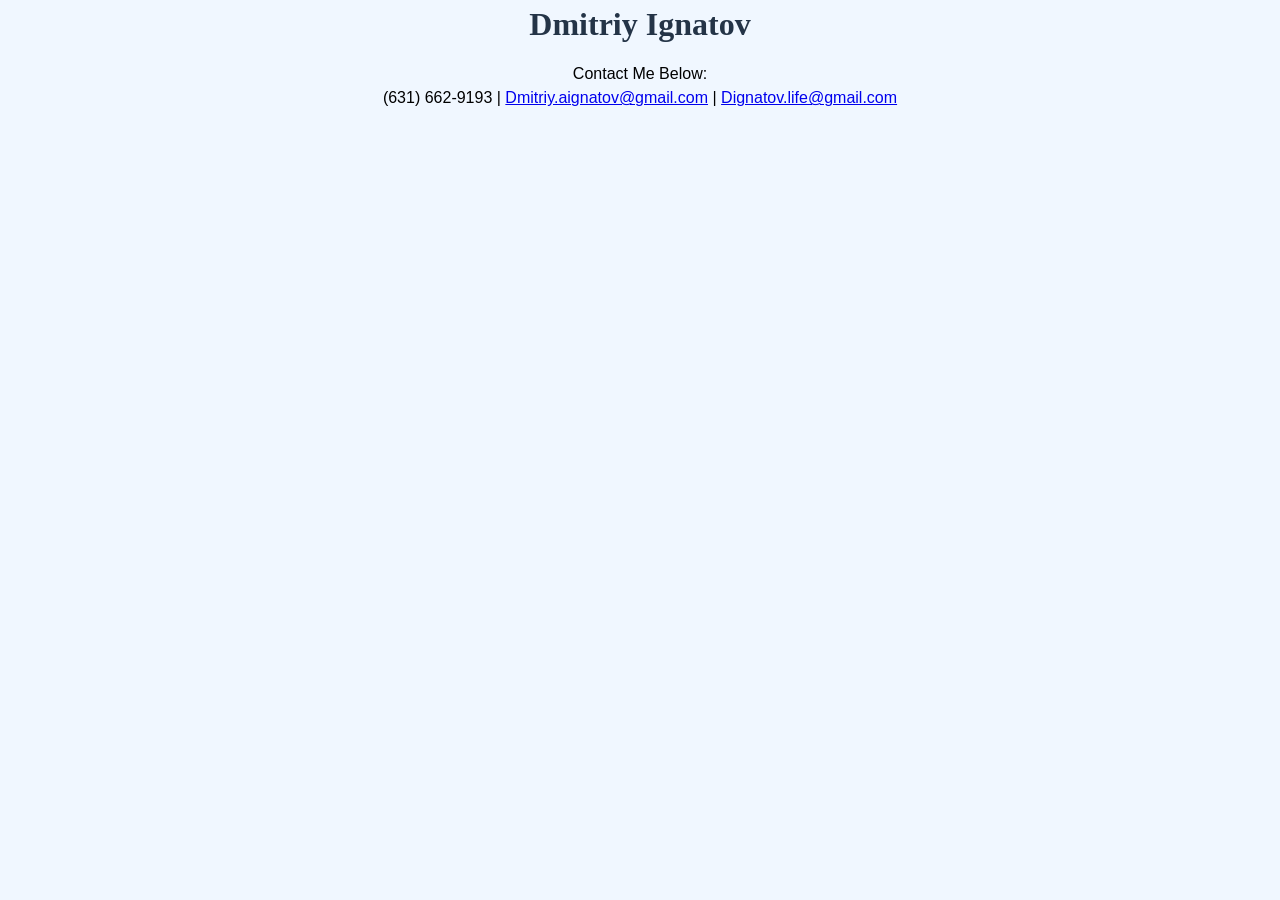
==== resume.html @ a0b46398 "removed adress in resume html" ====
<!DOCTYPE html>
<html lang="en">
  <head>
    <meta charset="utf-8" />
    <meta name="viewport" content="width=device-width,initial-scale=1" />
    <title>Resume - Dmitriy Ignatov</title>
    <link rel="stylesheet" href="styles.css" />
  </head>

  <body>
    <div class="resume">
      <h1>Dmitriy Ignatov</h1>
      <p>
        Contact Me Below: <br />
        (631) 662-9193 | 
        <a href="mailto:Dmitriy.aignatov@gmail.com">Dmitriy.aignatov@gmail.com</a> |
        <a href="mailto:Dignatov.life@gmail.com">Dignatov.life@gmail.com</a>
      </p>
---- styles.css ----
/* Base */
:root{
  --ink:#243447;
  --paper:#f0f7ff;
  --subtle:#6b7a90;
  --about-bg:#e8f4ff;
  --skills-bg:#fff6e5;
  --projects-bg:#eefaf1;
  --contact-bg:rgb(180,195,211);
  --border:#c6defa;
}

*{ box-sizing:border-box; }
html,body{ margin:0; padding:0; }

body{
  background:var(--paper);
  font-family: Arial, Helvetica, sans-serif;
  color:#000;
  line-height:1.55;
  text-align:center;
}

/* Layout */
.container{
  max-width: 960px;
  margin: 0 auto;
  padding: 0 20px 40px;
}

.site-header{ padding: 32px 16px 8px; }

h1{
  margin:0 0 8px;
  color:var(--ink);
  font-family: "Times New Roman", Times, serif;
}

.tagline{ margin:0 0 24px; color:var(--subtle); }

/* Section cards */
.card{
  background:#fff;
  padding:16px 18px;
  border:1px solid #e3e8ef;
  border-radius:12px;
  margin:24px auto;
  width:min(100%, 960px);
}

.about{   background: var(--about-bg);   border-color: var(--border); }
.skills{  background: var(--skills-bg);  border-color: #f3d09a; }
.contact{ background: var(--contact-bg); border-color: lightslategray; }

/* Headings & text */
h2, h3{
  color:var(--ink);
  font-family:"Times New Roman", Times, serif;
  text-align:center;
  margin:0 0 12px;
}

p{
  margin:12px auto;
  max-width: 70ch;
}

/* Projects section (container) */
.projects{
  background:var(--projects-bg);
  border:1px solid #c9e9d0;
  border-radius:12px;
  padding:16px;
  margin:24px auto;
  width:min(100%, 960px);
}

.projects > h2{
  width:100%;
  margin:4px 6px 12px;
}

/* 3-up grid for project boxes */
.projects-grid{
  display:grid;
  grid-template-columns: repeat(3, 1fr);
  gap:16px;
}

/* Individual project cards */
.project{
  background:#fff;
  border:1px solid #e5e7eb;
  border-radius:16px;
  padding:16px;
  display:flex;
  flex-direction:column;
  align-items:center;
  text-align:center;
}

.project-link{ text-decoration:none; }
.project-link h3{ margin:4px 0 10px; }

/* Image/thumb frame (also used by PDF preview) */
.thumb{
  display:block;
  border-radius:12px;
  overflow:hidden;
  border:1px solid #e5e7eb;
  width:100%;
  max-width:100%;
  margin:0 auto;
}

.thumb img{
  display:block;
  width:100%;
  height:auto;
}

.pdf-thumb{
  width:100%;
  height:300px; /* matches Week 08 guidance */
  border:2px solid rgb(126, 14, 201);
  display:block;
  margin:10px auto;
  border-radius:12px;
}

/* Caption */
.project-caption{ margin-top:10px; }

/* Footer contact */
.contact a{ color:#0b5cab; text-decoration:none; }
.contact a:hover{ text-decoration:underline; }

/* Responsive */
@media (max-width: 900px){
  .projects-grid{ grid-template-columns: repeat(2, 1fr); }
}

@media (max-width: 640px){
  h1{ font-size:1.75rem; }
  .projects{ padding:12px; }
  .projects-grid{ grid-template-columns: 1fr; }
}
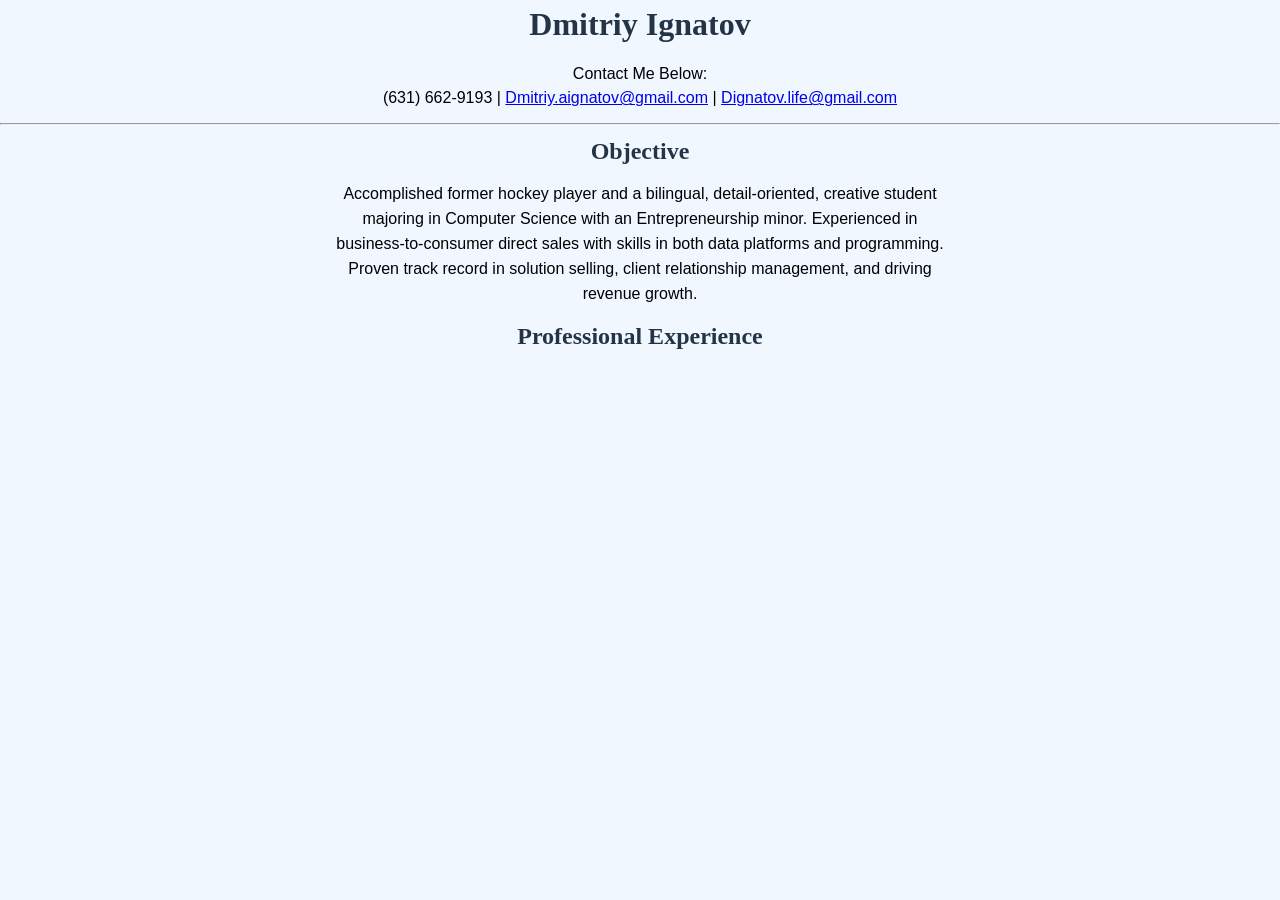
==== commit 5a863935: "added headers moving down resume checking out that everything looks good before mving forward" ====
--- a/resume.html
+++ b/resume.html
@@ -17,3 +17,16 @@
         <a href="mailto:Dignatov.life@gmail.com">Dignatov.life@gmail.com</a>
       </p>
 
+      <hr />
+
+      <section>
+        <h2>Objective</h2>
+        <p>
+            Accomplished former hockey player and a bilingual, detail-oriented, creative student majoring in Computer Science with an Entrepreneurship minor. Experienced in business-to-consumer direct sales with skills in both data platforms and programming. Proven track record in solution selling, client relationship management, and driving revenue growth.  
+        </p>
+      </section>
+
+      <section>
+        <h2>Professional Experience</h2>
+      </section>
+
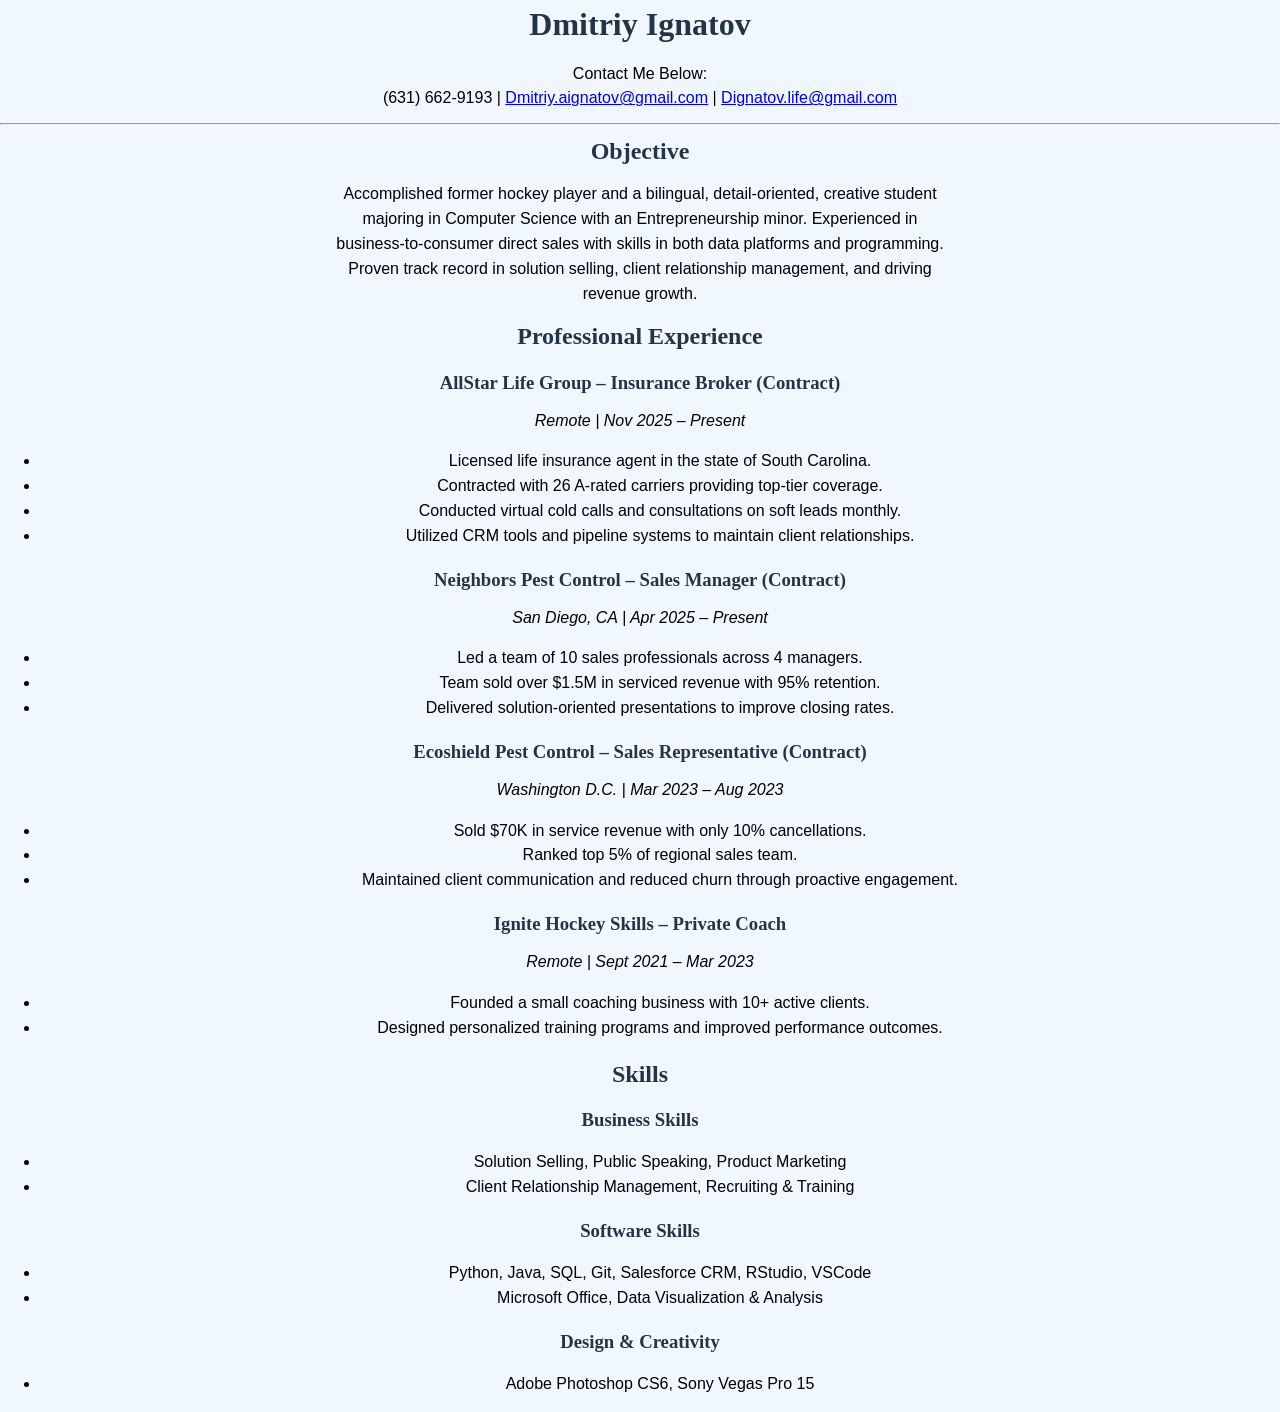
==== commit a9f0e883: "adding more" ====
--- a/resume.html
+++ b/resume.html
@@ -28,5 +28,58 @@
 
       <section>
         <h2>Professional Experience</h2>
+
+         <h3>AllStar Life Group – Insurance Broker (Contract)</h3>
+        <p><em>Remote | Nov 2025 – Present</em></p>
+        <ul>
+          <li>Licensed life insurance agent in the state of South Carolina.</li>
+          <li>Contracted with 26 A-rated carriers providing top-tier coverage.</li>
+          <li>Conducted virtual cold calls and consultations on soft leads monthly.</li>
+          <li>Utilized CRM tools and pipeline systems to maintain client relationships.</li>
+        </ul>
+
+        <h3>Neighbors Pest Control – Sales Manager (Contract)</h3>
+        <p><em>San Diego, CA | Apr 2025 – Present</em></p>
+        <ul>
+          <li>Led a team of 10 sales professionals across 4 managers.</li>
+          <li>Team sold over $1.5M in serviced revenue with 95% retention.</li>
+          <li>Delivered solution-oriented presentations to improve closing rates.</li>
+        </ul>
+
+        <h3>Ecoshield Pest Control – Sales Representative (Contract)</h3>
+        <p><em>Washington D.C. | Mar 2023 – Aug 2023</em></p>
+        <ul>
+          <li>Sold $70K in service revenue with only 10% cancellations.</li>
+          <li>Ranked top 5% of regional sales team.</li>
+          <li>Maintained client communication and reduced churn through proactive engagement.</li>
+        </ul>
+
+        <h3>Ignite Hockey Skills – Private Coach</h3>
+        <p><em>Remote | Sept 2021 – Mar 2023</em></p>
+        <ul>
+          <li>Founded a small coaching business with 10+ active clients.</li>
+          <li>Designed personalized training programs and improved performance outcomes.</li>
+        </ul>
       </section>
 
+      <section>
+        <h2>Skills</h2>
+        <h3>Business Skills</h3>
+        <ul>
+          <li>Solution Selling, Public Speaking, Product Marketing</li>
+          <li>Client Relationship Management, Recruiting & Training</li>
+        </ul>
+
+        <h3>Software Skills</h3>
+        <ul>
+          <li>Python, Java, SQL, Git, Salesforce CRM, RStudio, VSCode</li>
+          <li>Microsoft Office, Data Visualization & Analysis</li>
+        </ul>
+
+        <h3>Design & Creativity</h3>
+        <ul>
+          <li>Adobe Photoshop CS6, Sony Vegas Pro 15</li>
+        </ul>
+      </section>
+
+
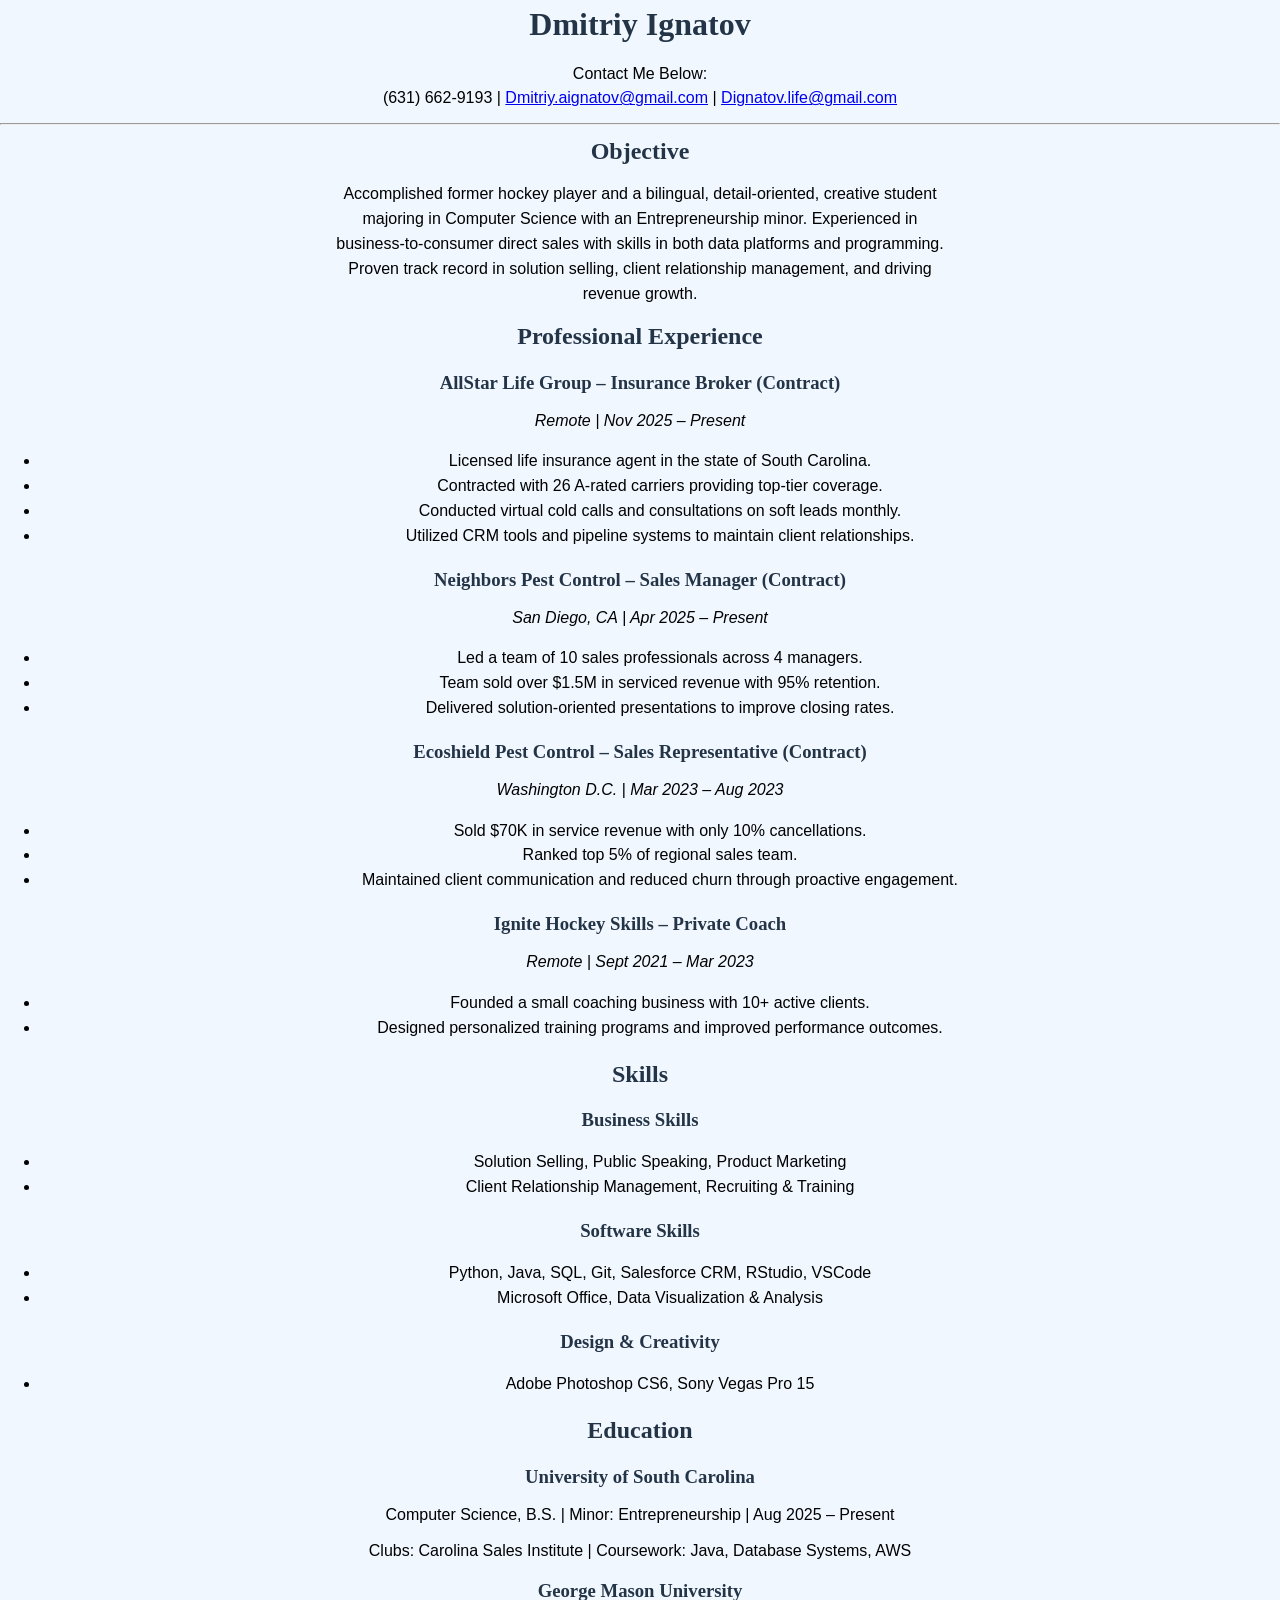
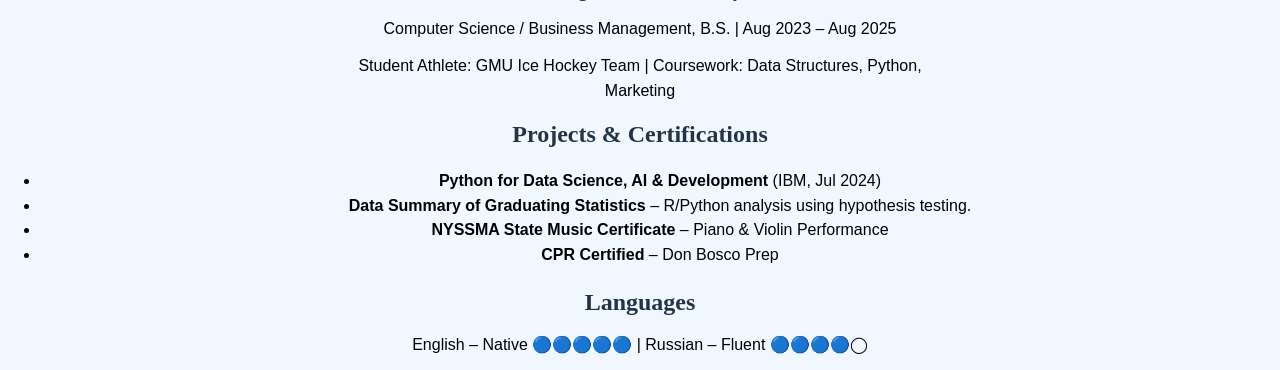
==== commit 6feea95b: "doing some more adding had chat create lil images of circle lets see if it treranslates" ====
--- a/resume.html
+++ b/resume.html
@@ -26,6 +26,8 @@
         </p>
       </section>
 
+      <!-- Chat helped me a bit here withthe formatting making it look clean and have each experience be separated. However, i want to keep that format but remove the bullerted points I will play around with this later
+    -->
       <section>
         <h2>Professional Experience</h2>
 
@@ -82,4 +84,35 @@
         </ul>
       </section>
 
+      <section>
+        <h2>Education</h2>
+        <h3>University of South Carolina</h3>
+        <p>Computer Science, B.S. | Minor: Entrepreneurship | Aug 2025 – Present</p>
+        <p>Clubs: Carolina Sales Institute | Coursework: Java, Database Systems, AWS</p>
 
+        <h3>George Mason University</h3>
+        <p>Computer Science / Business Management, B.S. | Aug 2023 – Aug 2025</p>
+        <p>Student Athlete: GMU Ice Hockey Team | Coursework: Data Structures, Python, Marketing</p>
+      </section>
+
+      <section>
+        <h2>Projects & Certifications</h2>
+        <ul>
+          <li><strong>Python for Data Science, AI & Development</strong> (IBM, Jul 2024)</li>
+          <li><strong>Data Summary of Graduating Statistics</strong> – R/Python analysis using hypothesis testing.</li>
+          <li><strong>NYSSMA State Music Certificate</strong> – Piano & Violin Performance</li>
+          <li><strong>CPR Certified</strong> – Don Bosco Prep</li>
+        </ul>
+      </section>
+
+      <!-- I had chat create the same lil blue circles as in my act resume lets see if it act translates to the html as such-->
+      <section>
+        <h2>Languages</h2>
+        <p>English – Native 🔵🔵🔵🔵🔵 | Russian – Fluent 🔵🔵🔵🔵◯</p>
+      </section>
+
+    </div>
+  </body>
+</html>
+
+
--- a/styles.css
+++ b/styles.css
@@ -145,3 +145,5 @@
   .projects{ padding:12px; }
   .projects-grid{ grid-template-columns: 1fr; }
 }
+
+/* Resune styling below */
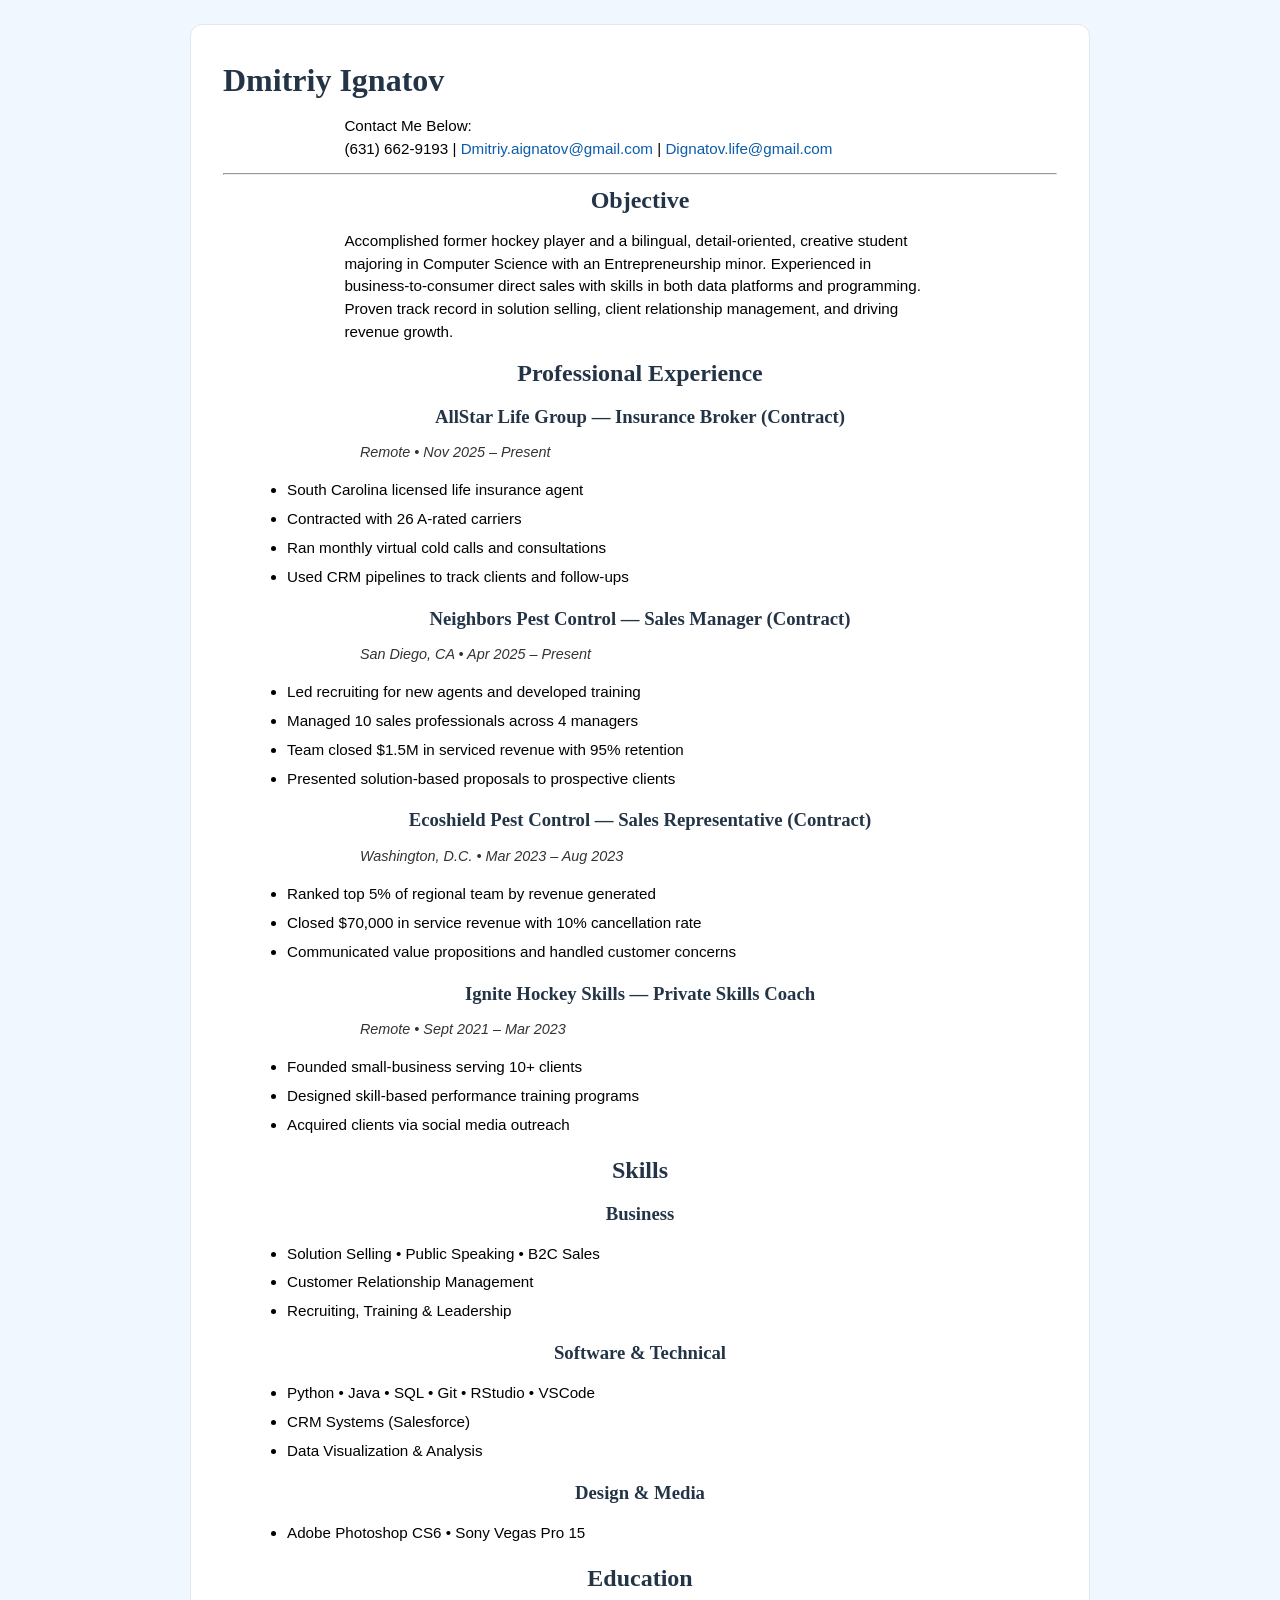
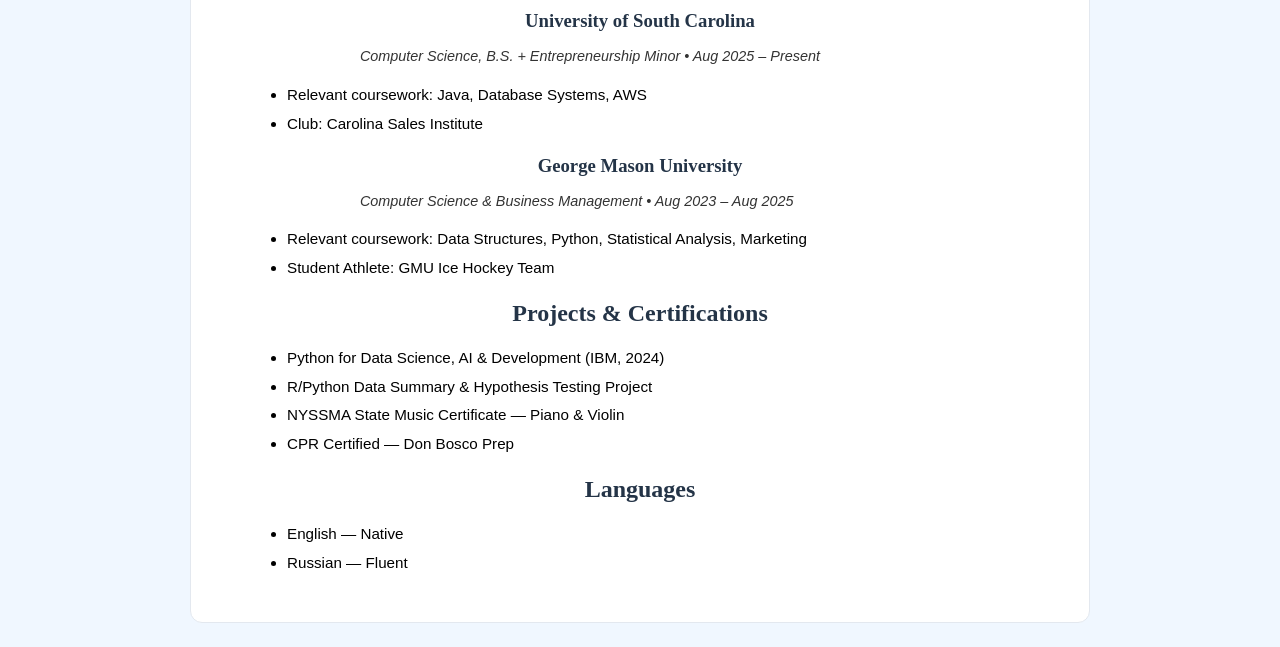
==== commit ff5c4774: "removing bullet points cleaning up the style making sure it look spreofessional" ====
--- a/resume.html
+++ b/resume.html
@@ -31,88 +31,101 @@
       <section>
         <h2>Professional Experience</h2>
 
-         <h3>AllStar Life Group – Insurance Broker (Contract)</h3>
-        <p><em>Remote | Nov 2025 – Present</em></p>
-        <ul>
-          <li>Licensed life insurance agent in the state of South Carolina.</li>
-          <li>Contracted with 26 A-rated carriers providing top-tier coverage.</li>
-          <li>Conducted virtual cold calls and consultations on soft leads monthly.</li>
-          <li>Utilized CRM tools and pipeline systems to maintain client relationships.</li>
+        <h3>AllStar Life Group — Insurance Broker (Contract)</h3>
+        <p class="sub">Remote • Nov 2025 – Present</p>
+        <ul class="no-bullets">
+            <li>South Carolina licensed life insurance agent</li>
+            <li>Contracted with 26 A-rated carriers</li>
+            <li>Ran monthly virtual cold calls and consultations</li>
+            <li>Used CRM pipelines to track clients and follow-ups</li>
         </ul>
 
-        <h3>Neighbors Pest Control – Sales Manager (Contract)</h3>
-        <p><em>San Diego, CA | Apr 2025 – Present</em></p>
-        <ul>
-          <li>Led a team of 10 sales professionals across 4 managers.</li>
-          <li>Team sold over $1.5M in serviced revenue with 95% retention.</li>
-          <li>Delivered solution-oriented presentations to improve closing rates.</li>
+        <h3>Neighbors Pest Control — Sales Manager (Contract)</h3>
+        <p class="sub">San Diego, CA • Apr 2025 – Present</p>
+        <ul class="no-bullets">
+            <li>Led recruiting for new agents and developed training</li>
+            <li>Managed 10 sales professionals across 4 managers</li>
+            <li>Team closed $1.5M in serviced revenue with 95% retention</li>
+            <li>Presented solution-based proposals to prospective clients</li>
         </ul>
 
-        <h3>Ecoshield Pest Control – Sales Representative (Contract)</h3>
-        <p><em>Washington D.C. | Mar 2023 – Aug 2023</em></p>
-        <ul>
-          <li>Sold $70K in service revenue with only 10% cancellations.</li>
-          <li>Ranked top 5% of regional sales team.</li>
-          <li>Maintained client communication and reduced churn through proactive engagement.</li>
+        <h3>Ecoshield Pest Control — Sales Representative (Contract)</h3>
+        <p class="sub">Washington, D.C. • Mar 2023 – Aug 2023</p>
+        <ul class="no-bullets">
+            <li>Ranked top 5% of regional team by revenue generated</li>
+            <li>Closed $70,000 in service revenue with 10% cancellation rate</li>
+            <li>Communicated value propositions and handled customer concerns</li>
         </ul>
 
-        <h3>Ignite Hockey Skills – Private Coach</h3>
-        <p><em>Remote | Sept 2021 – Mar 2023</em></p>
-        <ul>
-          <li>Founded a small coaching business with 10+ active clients.</li>
-          <li>Designed personalized training programs and improved performance outcomes.</li>
+        <h3>Ignite Hockey Skills — Private Skills Coach</h3>
+        <p class="sub">Remote • Sept 2021 – Mar 2023</p>
+        <ul class="no-bullets">
+            <li>Founded small-business serving 10+ clients</li>
+            <li>Designed skill-based performance training programs</li>
+            <li>Acquired clients via social media outreach</li>
         </ul>
       </section>
 
-      <section>
+     <section>
         <h2>Skills</h2>
-        <h3>Business Skills</h3>
-        <ul>
-          <li>Solution Selling, Public Speaking, Product Marketing</li>
-          <li>Client Relationship Management, Recruiting & Training</li>
+
+        <h3>Business</h3>
+        <ul class="no-bullets">
+            <li>Solution Selling • Public Speaking • B2C Sales</li>
+            <li>Customer Relationship Management</li>
+            <li>Recruiting, Training & Leadership</li>
         </ul>
 
-        <h3>Software Skills</h3>
-        <ul>
-          <li>Python, Java, SQL, Git, Salesforce CRM, RStudio, VSCode</li>
-          <li>Microsoft Office, Data Visualization & Analysis</li>
+        <h3>Software & Technical</h3>
+        <ul class="no-bullets">
+            <li>Python • Java • SQL • Git • RStudio • VSCode</li>
+            <li>CRM Systems (Salesforce)</li>
+            <li>Data Visualization & Analysis</li>
         </ul>
 
-        <h3>Design & Creativity</h3>
-        <ul>
-          <li>Adobe Photoshop CS6, Sony Vegas Pro 15</li>
+        <h3>Design & Media</h3>
+        <ul class="no-bullets">
+            <li>Adobe Photoshop CS6 • Sony Vegas Pro 15</li>       
         </ul>
-      </section>
+     </section>
 
-      <section>
+     <section>
         <h2>Education</h2>
+
         <h3>University of South Carolina</h3>
-        <p>Computer Science, B.S. | Minor: Entrepreneurship | Aug 2025 – Present</p>
-        <p>Clubs: Carolina Sales Institute | Coursework: Java, Database Systems, AWS</p>
+        <p class="sub">Computer Science, B.S. + Entrepreneurship Minor • Aug 2025 – Present</p>
+        <ul class="no-bullets">
+            <li>Relevant coursework: Java, Database Systems, AWS</li>
+            <li>Club: Carolina Sales Institute</li>
+        </ul>
 
         <h3>George Mason University</h3>
-        <p>Computer Science / Business Management, B.S. | Aug 2023 – Aug 2025</p>
-        <p>Student Athlete: GMU Ice Hockey Team | Coursework: Data Structures, Python, Marketing</p>
-      </section>
+        <p class="sub">Computer Science & Business Management • Aug 2023 – Aug 2025</p>
+        <ul class="no-bullets">
+            <li>Relevant coursework: Data Structures, Python, Statistical Analysis, Marketing</li>
+            <li>Student Athlete: GMU Ice Hockey Team</li>
+        </ul>
+     </section>
 
-      <section>
+     <section>
         <h2>Projects & Certifications</h2>
-        <ul>
-          <li><strong>Python for Data Science, AI & Development</strong> (IBM, Jul 2024)</li>
-          <li><strong>Data Summary of Graduating Statistics</strong> – R/Python analysis using hypothesis testing.</li>
-          <li><strong>NYSSMA State Music Certificate</strong> – Piano & Violin Performance</li>
-          <li><strong>CPR Certified</strong> – Don Bosco Prep</li>
+        <ul class="no-bullets">
+            <li>Python for Data Science, AI & Development (IBM, 2024)</li>
+            <li>R/Python Data Summary & Hypothesis Testing Project</li>
+            <li>NYSSMA State Music Certificate — Piano & Violin</li>
+            <li>CPR Certified — Don Bosco Prep</li>
         </ul>
-      </section>
+     </section>
 
-      <!-- I had chat create the same lil blue circles as in my act resume lets see if it act translates to the html as such-->
-      <section>
+     <section>
         <h2>Languages</h2>
-        <p>English – Native 🔵🔵🔵🔵🔵 | Russian – Fluent 🔵🔵🔵🔵◯</p>
-      </section>
+        <ul class="no-bullets">
+            <li>English — Native</li>
+            <li>Russian — Fluent</li>
+        </ul>
+     </section>
 
-    </div>
-  </body>
+</div>
+</body>
 </html>
-
-
+            
--- a/styles.css
+++ b/styles.css
@@ -147,3 +147,43 @@
 }
 
 /* Resune styling below */
+<style>
+  .no-bullets { 
+    list-style-type: none;
+    padding-left: 0;
+    margin: 0;
+  }
+
+.resume {
+  background: #ffffff;
+  padding: 32px;
+  max-width: 900px;
+  margin: 24px auto;
+  border-radius: 12px;
+  border: 1px solid #e3e8ef;
+  text-align: left;
+  line-height: 1.45;
+}
+
+.resume h1, .resume h2, .resume h3 {
+  font-family: "Times New Roman", serif;
+  color: #243447;
+}
+
+.resume .sub {
+  font-style: italic;
+  font-size: 0.9rem;
+  margin-bottom: 6px;
+  color: #333;
+}
+
+.no-bullets li {
+  margin-bottom: 6px;
+}
+
+.resume h3 { margin-top: 12px; color: #243447; }
+.resume ul { margin-left: 24px; }
+.resume p, .resume ul li { font-size: 0.95rem; line-height: 1.5; }
+.resume a { color: #0b5cab; text-decoration: none; }
+.resume a:hover { text-decoration: underline; }
+
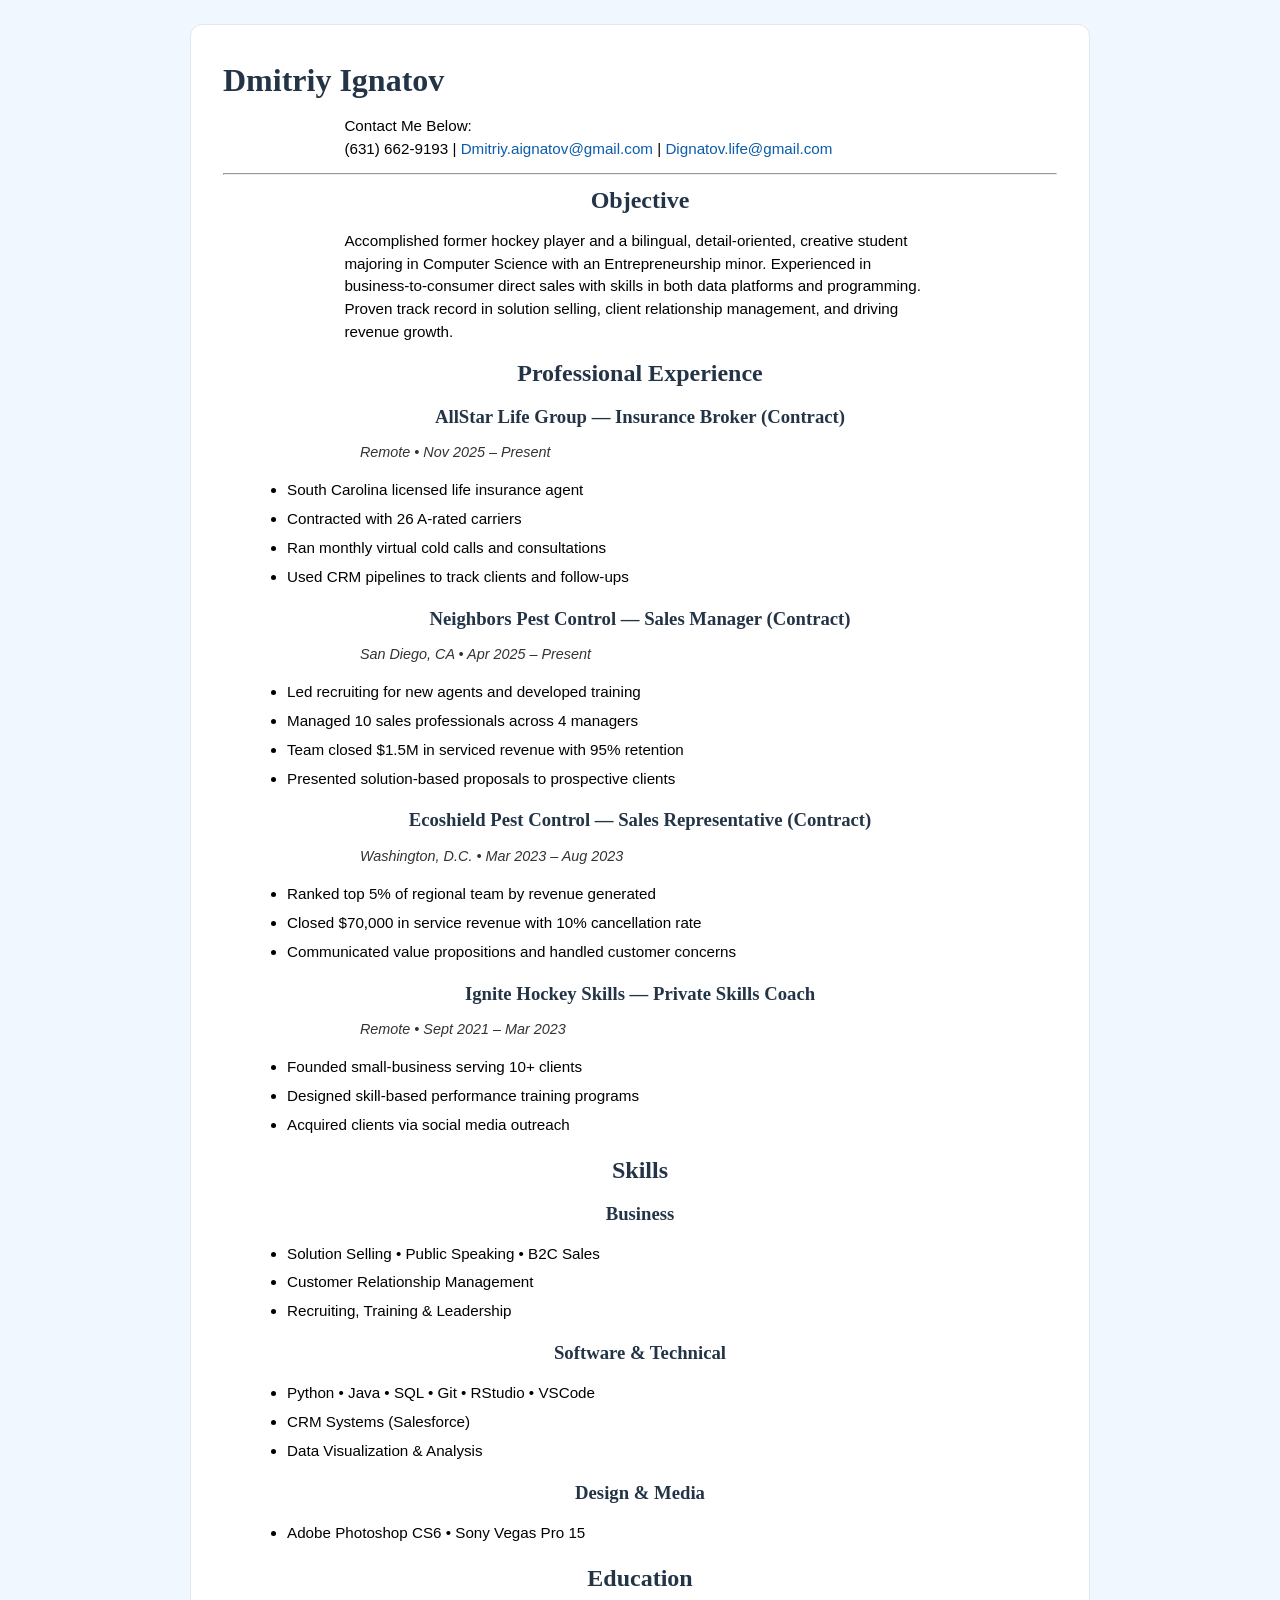
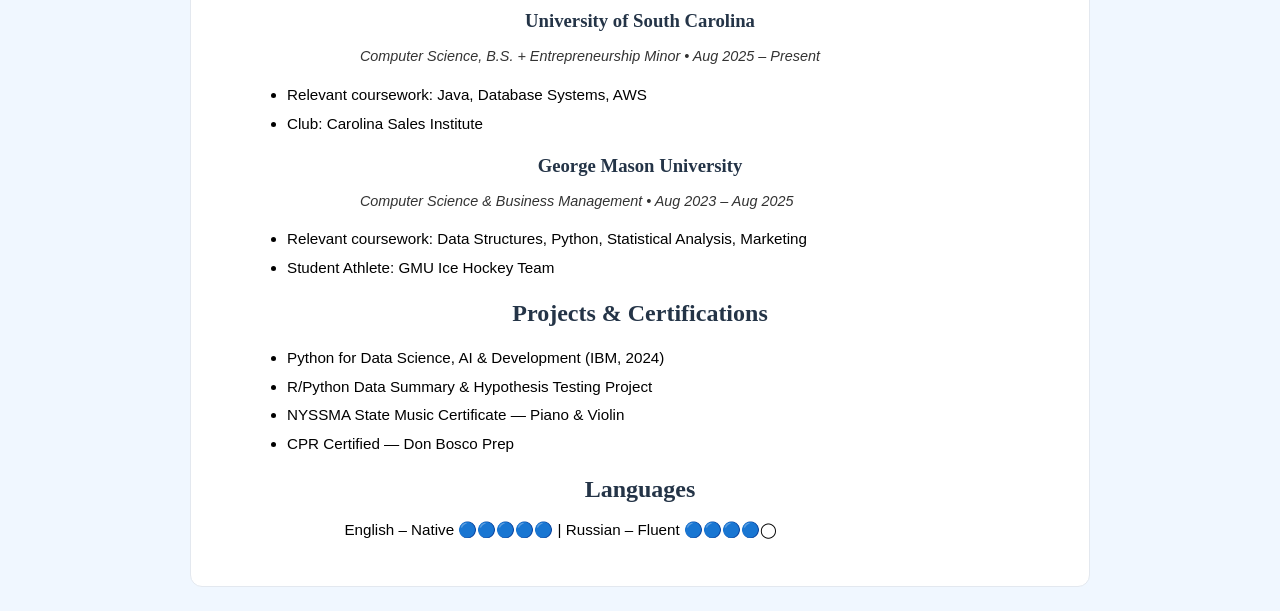
==== commit fde0e078: "xxx" ====
--- a/resume.html
+++ b/resume.html
@@ -119,12 +119,8 @@
 
      <section>
         <h2>Languages</h2>
-        <ul class="no-bullets">
-            <li>English — Native</li>
-            <li>Russian — Fluent</li>
-        </ul>
+        <p>English – Native 🔵🔵🔵🔵🔵 | Russian – Fluent 🔵🔵🔵🔵◯</p>
      </section>
-
 </div>
 </body>
 </html>
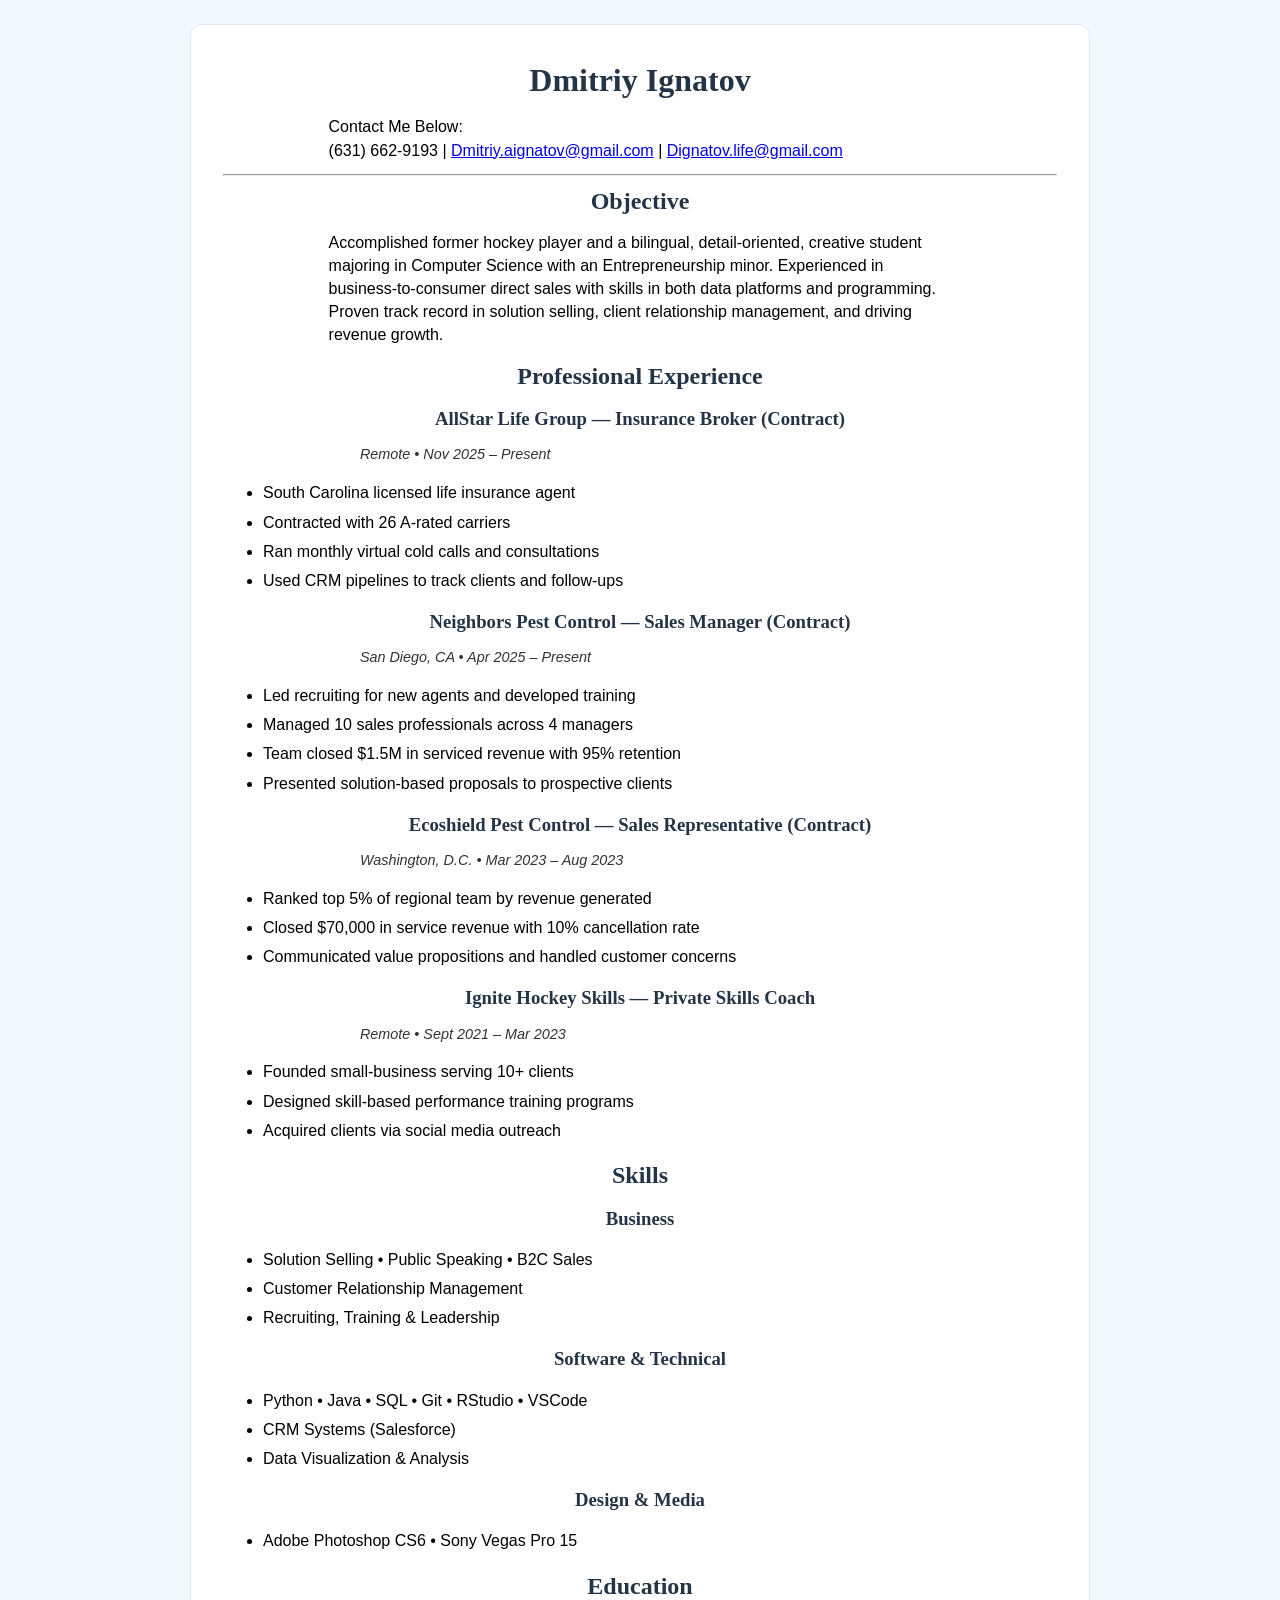
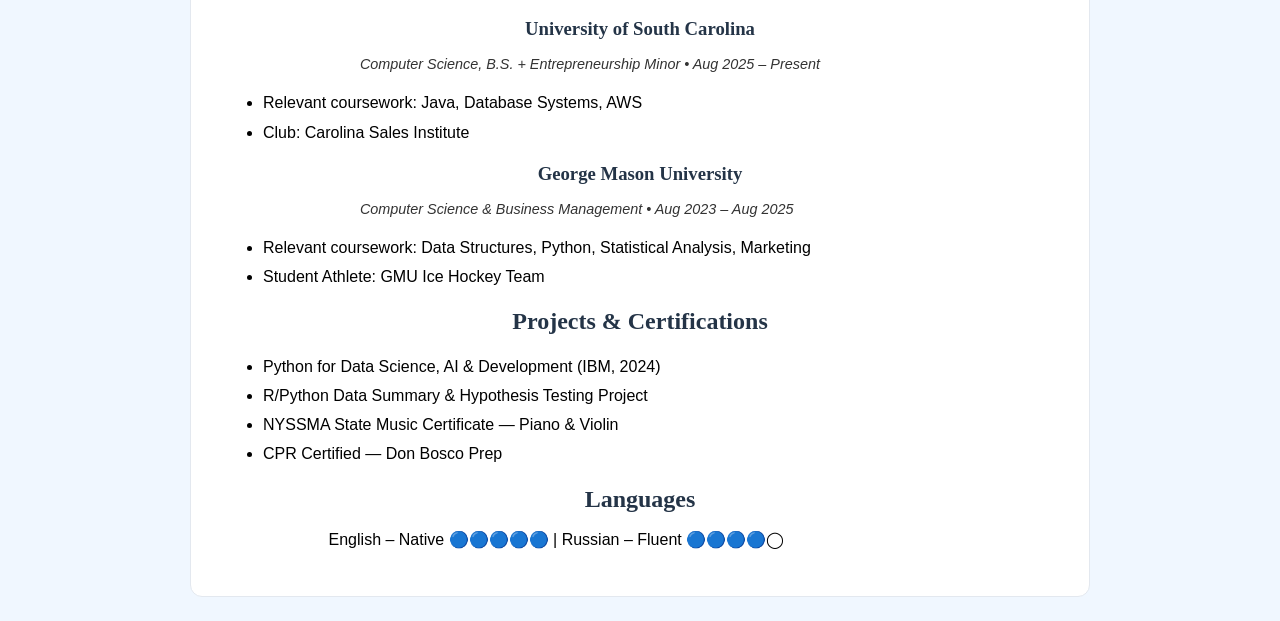
==== commit ec5fadd9: "comment" ====
--- a/resume.html
+++ b/resume.html
@@ -26,8 +26,9 @@
         </p>
       </section>
 
-      <!-- Chat helped me a bit here withthe formatting making it look clean and have each experience be separated. However, i want to keep that format but remove the bullerted points I will play around with this later
+      <!-- Chat helped me a bit here withthe formatting making it look clean, adding bullets and have each experience be separated. However, i want to keep that format but remove the bullerted points I will play around with this later
     -->
+      <!-- so in the code it still uses a bullet class where it says no bullets in the html text however my reverse change in css to bring back bullets in that works and it doesnt seem to mess with anything in here so i am going to leave it as is and if needed to be changed please let me know however I like how this looks, the next step is to get all the final versions of all statements and pdfs involved in the index.html -->
       <section>
         <h2>Professional Experience</h2>
 
--- a/styles.css
+++ b/styles.css
@@ -147,43 +147,45 @@
 }
 
 /* Resune styling below */
-<style>
-  .no-bullets { 
-    list-style-type: none;
-    padding-left: 0;
-    margin: 0;
-  }
-
-.resume {
-  background: #ffffff;
-  padding: 32px;
-  max-width: 900px;
-  margin: 24px auto;
-  border-radius: 12px;
-  border: 1px solid #e3e8ef;
-  text-align: left;
-  line-height: 1.45;
+.resume{
+  background:#ffffff;
+  padding:32px;
+  max-width:900px;
+  margin:24px auto;
+  border-radius:12px;
+  border:1px solid #e3e8ef;
+  text-align:left;
+  line-height:1.45;
 }
 
-.resume h1, .resume h2, .resume h3 {
-  font-family: "Times New Roman", serif;
-  color: #243447;
+.resume h1, .resume h2, .resume h3{
+  font-family:"Times New Roman", serif;
+  color:var(--ink);
 }
 
-.resume .sub {
-  font-style: italic;
-  font-size: 0.9rem;
-  margin-bottom: 6px;
-  color: #333;
+.resume h1{
+  text-align:center;
+  margin-bottom:8px;
 }
 
-.no-bullets li {
-  margin-bottom: 6px;
+.resume .sub{
+  font-style:italic;
+  font-size:0.9rem;
+  margin-bottom:6px;
+  color:#333;
 }
 
-.resume h3 { margin-top: 12px; color: #243447; }
-.resume ul { margin-left: 24px; }
-.resume p, .resume ul li { font-size: 0.95rem; line-height: 1.5; }
-.resume a { color: #0b5cab; text-decoration: none; }
-.resume a:hover { text-decoration: underline; }
 
+/* Add spacing to stacked list items */
+.no-bullets li{
+  margin-bottom:6px;
+}
+
+/* Center Footer for Resume */
+.resume footer{
+  text-align:center;
+  font-size:0.85rem;
+  color:#555;
+  margin-top:20px;
+}
+
